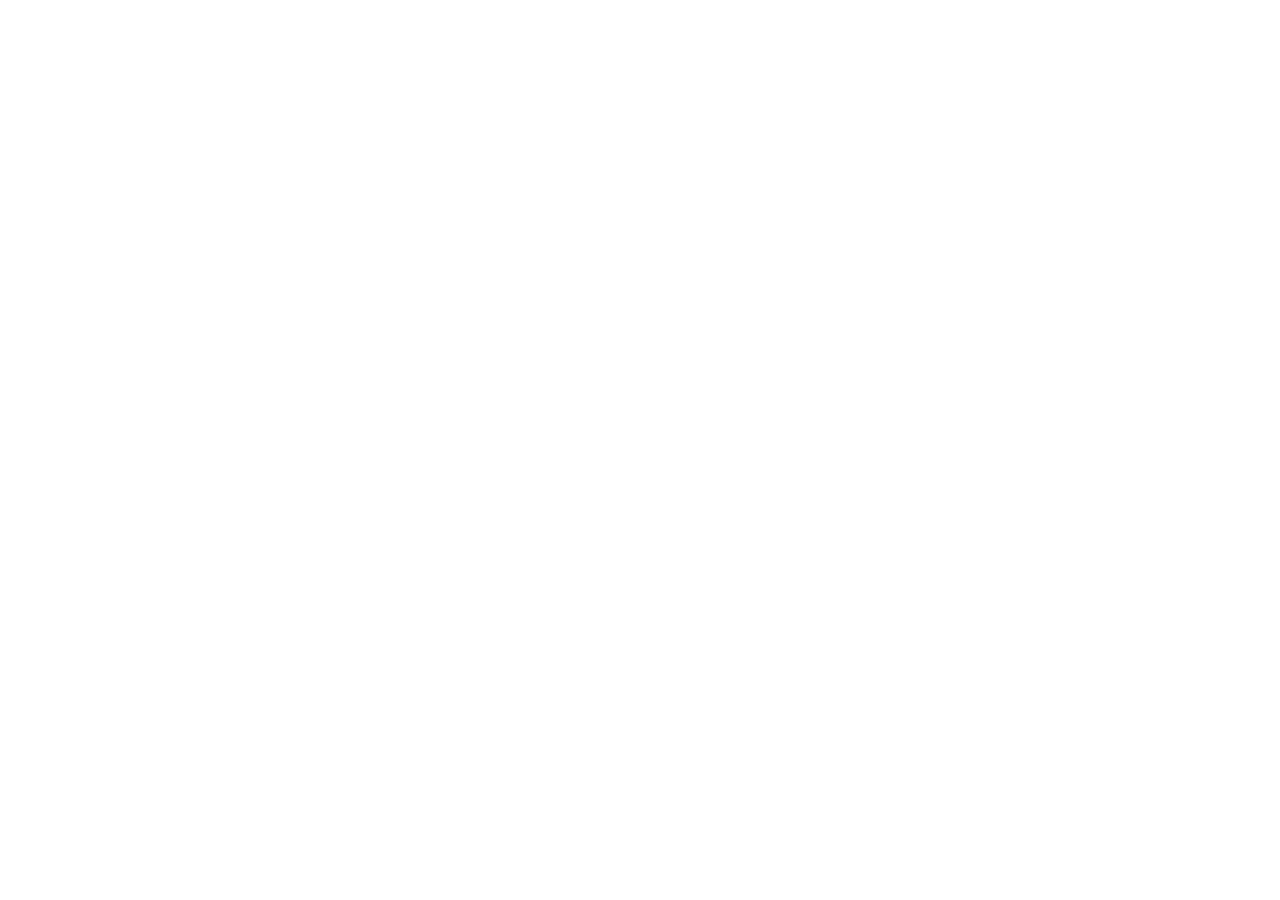
==== 1.html @ ff5bbaea "Inicio Primeros pasos" ====
<!DOCTYPE html>
<html lang="es" dir="ltr">
<head>
    <meta charset="UTF-8">
    <meta name="viewport" content="width=device-width, initial-scale=1.0">
    <title>EBROMARES AJAW INTELLIGENCE</title>
    <meta http-equiv="Content-Security-Policy" content="default-src 'self'; script-src 'self' 'unsafe-inline' https://restcountries.com; connect-src 'self' https://restcountries.com http://localhost:8080;">
    <link rel="stylesheet" href="styles.css">
</head>
<body>
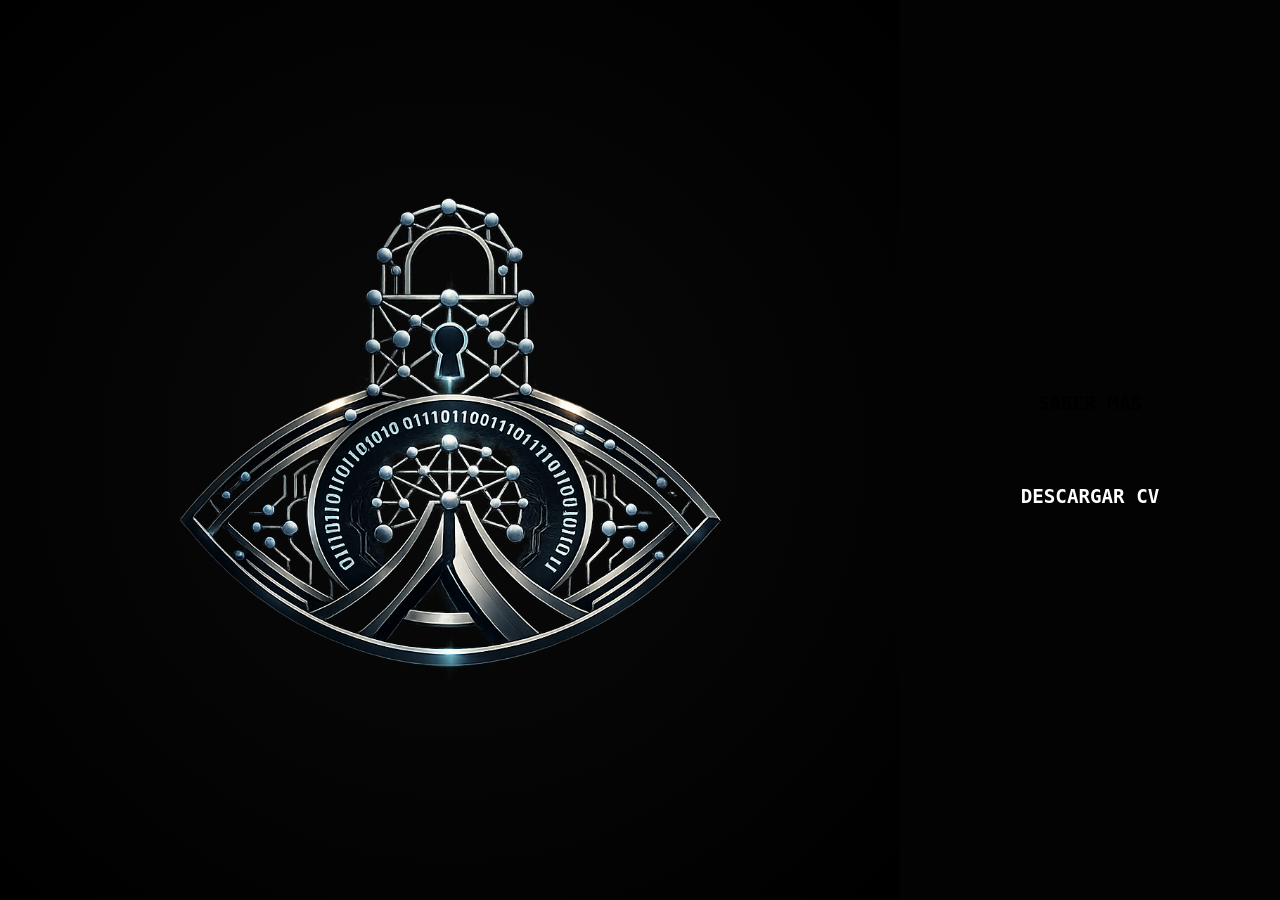
==== commit d416e13c: "update 2" ====
--- a/1.html
+++ b/1.html
@@ -3,8 +3,135 @@
 <head>
     <meta charset="UTF-8">
     <meta name="viewport" content="width=device-width, initial-scale=1.0">
-    <title>EBROMARES AJAW INTELLIGENCE</title>
-    <meta http-equiv="Content-Security-Policy" content="default-src 'self'; script-src 'self' 'unsafe-inline' https://restcountries.com; connect-src 'self' https://restcountries.com http://localhost:8080;">
+    <title>E B R O M A R E S</title>
     <link rel="stylesheet" href="styles.css">
+    
+    <style>
+        /* Reseteo del cuerpo para ocupar toda la pantalla sin barras de desplazamiento */
+        body {
+            background-color: #000; /* Fondo negro puro */
+            margin: 0; /* Sin márgenes exteriores */
+            padding: 0; /* Sin espaciado interior */
+            display: flex; /* Uso de flexbox para el diseño de la página */
+            height: 100vh; /* Ocupa el 100% de la altura de la ventana visible */
+            overflow: hidden; /* Oculta cualquier elemento que se desborde (quita el scroll) */
+        }
+
+        /* Contenedor principal que divide la pantalla en dos secciones */
+        .main-layout {
+            display: flex; /* Activa flexbox interno */
+            width: 100%; /* Ocupa todo el ancho */
+            height: 100%; /* Ocupa todo el alto */
+        }
+
+        /* Sección izquierda (Ocupa el 75% del espacio visual para el logo) */
+        .image-section {
+            flex: 3; /* Proporción de 3 partes del ancho total */
+            display: flex; /* Centrado del contenido interno */
+            justify-content: center; /* Alineación horizontal centrada */
+            align-items: center; /* Alineación vertical centrada */
+            border-right: 2px solid var(--border-glass); /* Línea divisoria derecha sutil */
+            background: radial-gradient(circle at center, #0a0a0a, #000); /* Fondo con ligero destello radial */
+        }
+
+        /* Contenedor que limita el tamaño del logo */
+        .image-placeholder {
+            max-width: 80%; /* No permite que la imagen sea más ancha que el 80% de su contenedor */
+            display: flex; /* Facilita el manejo de la imagen interna */
+            justify-content: center; /* Centra la imagen */
+        }
+
+        /* Estilos de la imagen del logo */
+        .main-image-content {
+            max-width: 100%; /* Se adapta al contenedor */
+            height: auto; /* Mantiene la proporción original */
+            object-fit: contain; /* Evita que la imagen se deforme o recorte */
+            filter: drop-shadow(0 0 20px var(--neon-glow)); /* Agrega un efecto de resplandor neón exterior */
+        }
+
+        /* Sección derecha (Ocupa el 25% del espacio para los botones) */
+        .sidebar-section {
+            flex: 1; /* Proporción de 1 parte del ancho total */
+            display: flex; /* Flexbox para organizar los botones */
+            flex-direction: column; /* Apila los botones de forma vertical */
+            justify-content: center; /* Centra el bloque de botones verticalmente */
+            align-items: center; /* Centra los botones horizontalmente */
+            padding: 40px; /* Espaciado interno generoso */
+            background-color: #030303; /* Fondo un tono más gris que el negro puro */
+            gap: 30px; /* Separación de 30px entre cada botón */
+        }
+
+        /* Estilo base compartido para los botones del panel lateral */
+        .btn-panel {
+            width: 100%; /* El botón ocupa todo el ancho disponible en la columna */
+            padding: 20px; /* Relleno amplio para mejorar el área táctil */
+            font-size: 1.2rem; /* Tamaño de texto mediano-grande */
+            font-family: "JetBrains Mono", monospace; /* Fuente de programación */
+            text-transform: uppercase; /* Fuerza el texto a mayúsculas */
+            font-weight: bold; /* Texto en negrita */
+            cursor: pointer; /* Cambia el cursor a una 'mano' interactiva */
+            border-radius: 8px; /* Esquinas ligeramente redondeadas */
+            transition: all 0.3s ease; /* Transición fluida para los efectos al pasar el cursor */
+            text-align: center; /* Centra el texto del botón */
+        }
+
+        /* Botón de navegación principal */
+        .btn-saber-mas {
+            background: transparent; /* Fondo transparente por defecto */
+            color: var(--neon-green); /* Texto verde neón */
+            border: 2px solid var(--neon-green); /* Borde verde neón */
+        }
+
+        /* Efecto al pasar el cursor sobre el botón principal */
+        .btn-saber-mas:hover {
+            background: var(--neon-green); /* El fondo se llena de verde */
+            color: #000; /* El texto cambia a negro para generar contraste */
+            box-shadow: 0 0 20px var(--neon-glow); /* Efecto de luz difuminada alrededor */
+        }
+
+        /* Botón secundario para descargas */
+        .btn-cv {
+            background: transparent; /* Fondo transparente por defecto */
+            color: #fff; /* Texto blanco por defecto */
+            border: 2px solid var(--wine-red); /* Borde rojo oscuro */
+        }
+
+        /* Efecto al pasar el cursor sobre el botón secundario */
+        .btn-cv:hover {
+            background: var(--wine-red); /* El fondo se llena de rojo */
+            box-shadow: 0 0 20px rgba(75, 15, 26, 0.8); /* Efecto de luz roja difuminada */
+        }
+
+        /* Diseño responsivo para pantallas de móviles (menos de 800px) */
+        @media (max-width: 800px) {
+            .main-layout {
+                flex-direction: column; /* Apila la imagen arriba y los botones abajo */
+            }
+            .image-section {
+                border-right: none; /* Elimina la línea divisoria vertical */
+                border-bottom: 2px solid var(--border-glass); /* Agrega una línea divisoria horizontal */
+            }
+        }
+    </style>
 </head>
-<body>+<body>
+
+<div class="main-layout">
+    
+    <div class="image-section">
+        <div class="image-placeholder">
+            <img src="assets/logo.png" alt="Logo Escudo Familiar Ancestral" class="main-image-content">
+        </div>
+    </div>
+
+    <div class="sidebar-section">
+        <button class="btn-panel btn-saber-mas" onclick="window.location.href='2.html'">Saber Más</button>
+        <a href="assets/CV_EBROMARES.pdf" download="CV_EBROMARES.pdf" style="width: 100%; text-decoration: none;">
+            <button class="btn-panel btn-cv">Descargar CV</button>
+        </a>
+    </div>
+
+</div>
+
+</body>
+</html>
